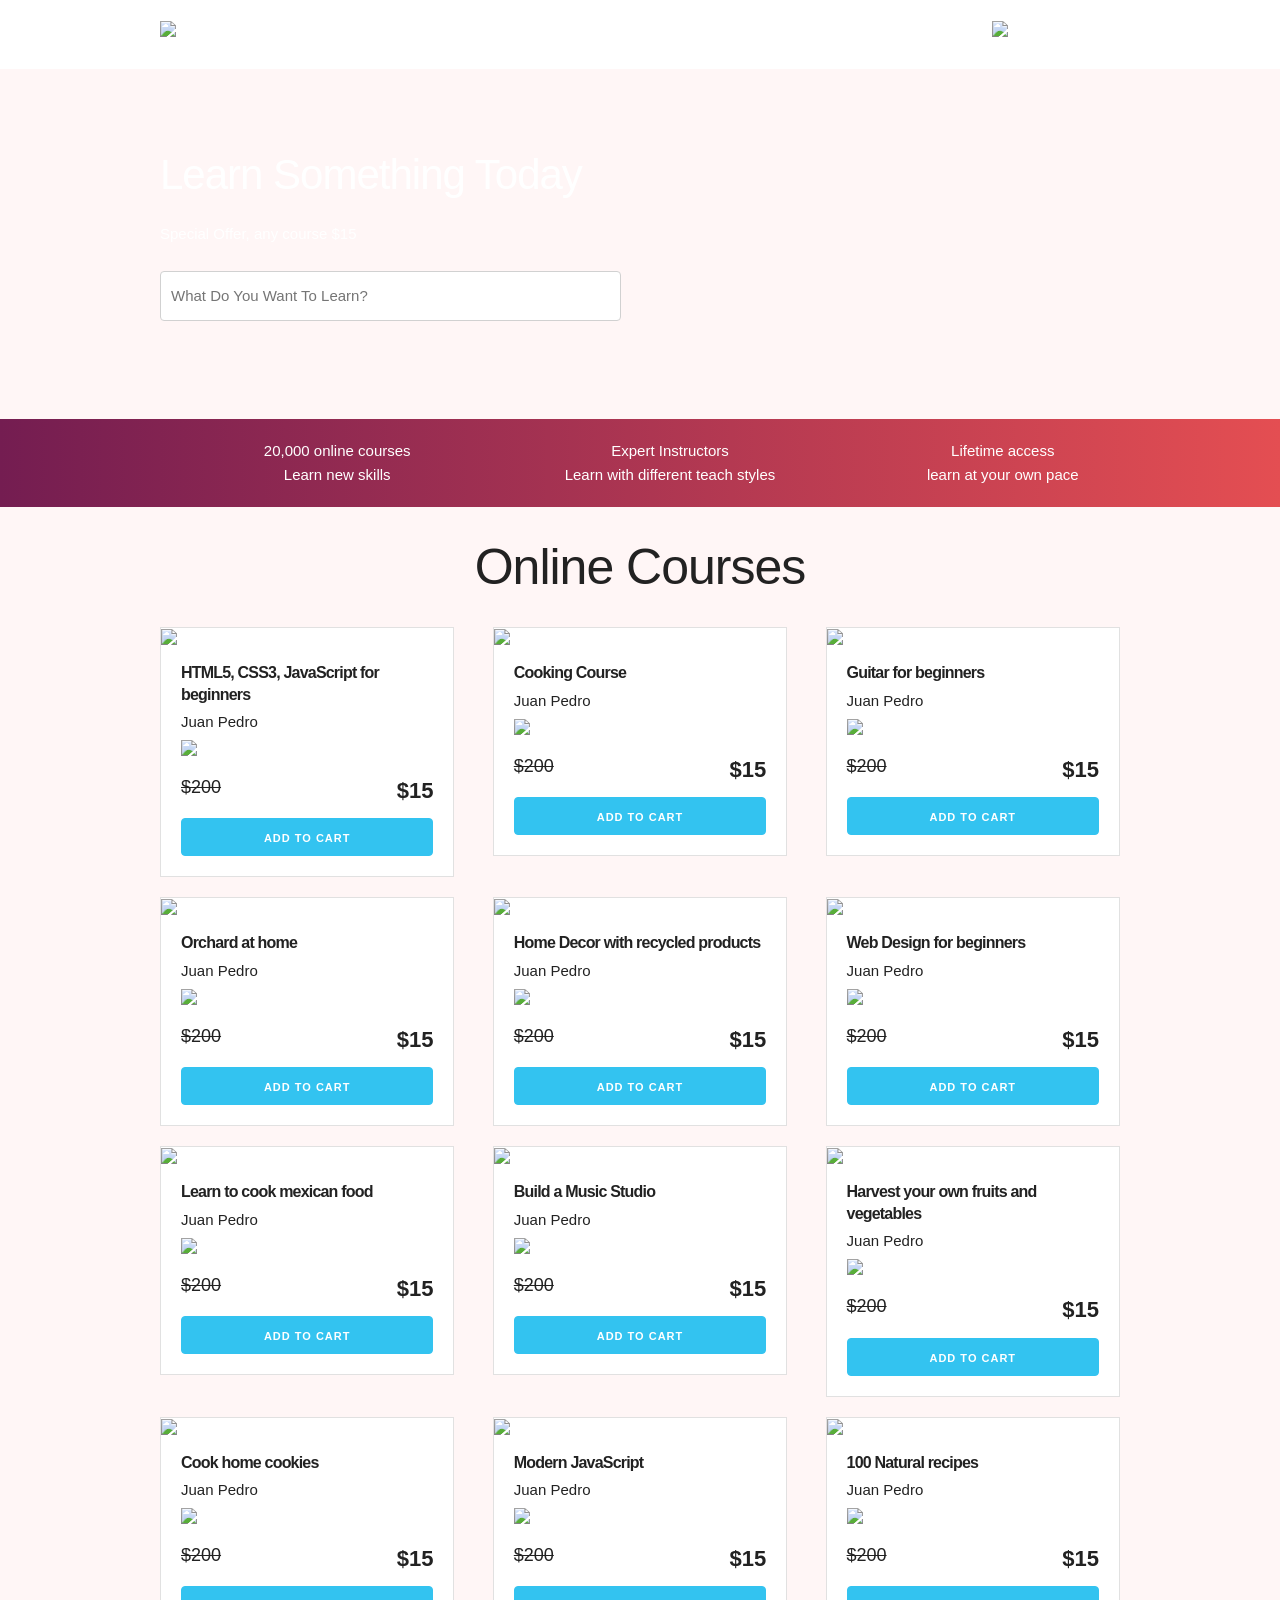
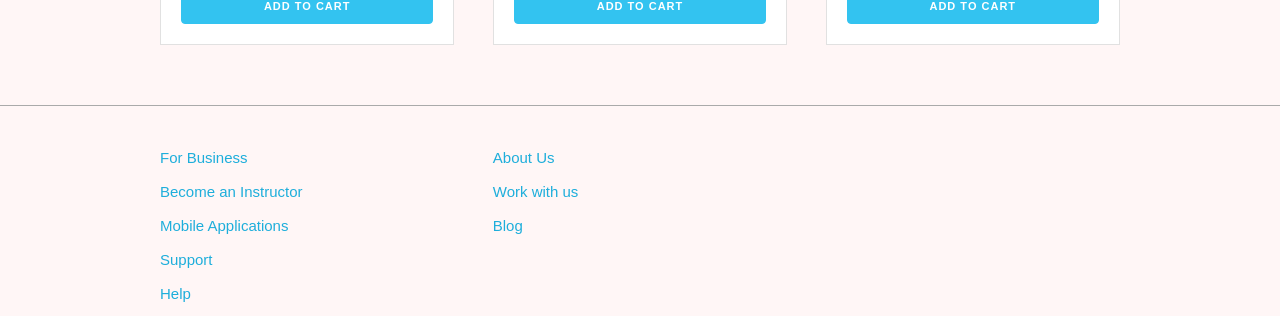
==== index.html @ d413bdd2 "contents added to the files" ====
<!DOCTYPE html>
<html lang="en">

<head>
    <meta charset="UTF-8">
    <meta name="viewport" content="width=device-width, initial-scale=1.0">
    <meta http-equiv="X-UA-Compatible" content="ie=edge">
    <title>DOM Shopping Cart</title>
    <link rel="stylesheet" href="css/normalize.css">
    <link rel="stylesheet" href="css/skeleton.css">
    <link rel="stylesheet" href="css/custom.css">
</head>

<body>
    <header id="header" class="header">
        <div class="container">
            <div class="row">
                <div class="four columns">
                    <img src="img/logo.jpg" id="logo">
                </div>
                <div class="two columns u-pull-right">
                    <ul>
                        <li class="submenu">
                            <img src="img/cart.png" id="img-cart">
                            <div id="shopping-cart">
                                <table id="cart-content" class="u-full-width">
                                    <thead>
                                        <tr>
                                            <th>Image</th>
                                            <th>Name</th>
                                            <th>Price</th>
                                            <th></th>
                                        </tr>
                                    </thead>
                                    <tbody>
                                        <tr>
                                            <td>
                                                <img src="img/course1.jpg" width="120">
                                            </td>
                                            <td>HTML5, CSS3, JavaScript for beginners</td>
                                            <td>$15</td>
                                            <td>
                                                <a href="#" class="remove">X</a>
                                            </td>
                                        </tr>
                                        <tr>
                                            <td>
                                                <img src="img/course2.jpg" width="120">
                                            </td>
                                            <td>Cooking Course</td>
                                            <td>$15</td>
                                            <td>
                                                <a href="#" class="remove">X</a>
                                            </td>
                                        </tr>
                                    </tbody>
                                </table>

                                <a href="#" id="clear-cart" class="button u-full-width">Clear Cart</a>
                            </div>
                        </li>
                    </ul>
                </div>
            </div>
        </div>
    </header>


    <div id="hero">
        <div class="container">
            <div class="row">
                <div class="six columns">
                    <div class="hero-content">
                        <h2 id="learn">Learn Something Today</h2>
                        <p class="tagline"> Special Offer, any course $15</p>
                        <form action="#" id="search" method="post" class="form">
                            <input class="u-full-width" type="text" placeholder="What Do You Want To Learn? "
                                id="search-course">
                            <input type="submit" id="submit-search-course" class="submit-search-course">
                        </form>
                    </div>
                </div>
            </div>
        </div>
    </div>

    <div class="main-bar">
        <div class="container">
            <div class="row">
                <div class="four columns icon icon1">
                    <p>20,000 online courses <br>
                        Learn new skills</p>
                </div>
                <div class="four columns icon icon2">
                    <p>Expert Instructors<br>
                        Learn with different teach styles</p>
                </div>
                <div class="four columns icon icon3">
                    <p>Lifetime access <br>
                        learn at your own pace</p>
                </div>
            </div>
        </div>

    </div>

    <div id="courses-list" class="container">
        <h1 id="heading" class="heading">Online Courses</h1>
        <div class="row">
            <div class="four columns">
                <div class="card">
                    <img src="img/course1.jpg" class="course-image u-full-width">
                    <div class="info-card">
                        <h4>HTML5, CSS3, JavaScript for beginners</h4>
                        <p>Juan Pedro</p>
                        <img src="img/stars.png">
                        <p class="price">$200 <span class="u-pull-right ">$15</span></p>
                        <a href="#" class="u-full-width button-primary button input add-to-cart" data-id="1">Add to
                            Cart</a>
                    </div>
                </div>
                <!--.card-->
            </div>
            <div class="four columns">
                <div class="card">
                    <img src="img/course2.jpg" class="course-image u-full-width">
                    <div class="info-card">
                        <h4>Cooking Course</h4>
                        <p>Juan Pedro</p>
                        <img src="img/stars.png">
                        <p class="price">$200 <span class="u-pull-right ">$15</span></p>
                        <a href="#" class="u-full-width button-primary button input add-to-cart" data-id="2">Add to
                            Cart</a>
                    </div>
                </div>
            </div>
            <div class="four columns">
                <div class="card">
                    <img src="img/course3.jpg" class="course-image u-full-width">
                    <div class="info-card">
                        <h4>Guitar for beginners</h4>
                        <p>Juan Pedro</p>
                        <img src="img/stars.png">
                        <p class="price">$200 <span class="u-pull-right ">$15</span></p>
                        <a href="#" class="u-full-width button-primary button input add-to-cart" data-id="3">Add to
                            Cart</a>
                    </div>
                </div>
                <!--.card-->
            </div>

        </div>
        <!--.row-->
        <div class="row">
            <div class="four columns">
                <div class="card">
                    <img src="img/course4.jpg" class="course-image u-full-width">
                    <div class="info-card">
                        <h4>Orchard at home</h4>
                        <p>Juan Pedro</p>
                        <img src="img/stars.png">
                        <p class="price">$200 <span class="u-pull-right ">$15</span></p>
                        <a href="#" class="u-full-width button-primary button input add-to-cart" data-id="4">Add to
                            Cart</a>
                    </div>
                </div>
                <!--.card-->
            </div>
            <div class="four columns">
                <div class="card">
                    <img src="img/course5.jpg" class="course-image u-full-width">
                    <div class="info-card">
                        <h4>Home Decor with recycled products</h4>
                        <p>Juan Pedro</p>
                        <img src="img/stars.png">
                        <p class="price">$200 <span class="u-pull-right ">$15</span></p>
                        <a href="#" class="u-full-width button-primary button input add-to-cart" data-id="5">Add to
                            Cart</a>
                    </div>
                </div>
                <!--.card-->
            </div>
            <div class="four columns">
                <div class="card">
                    <img src="img/course1.jpg" class="course-image u-full-width">
                    <div class="info-card">
                        <h4>Web Design for beginners</h4>
                        <p>Juan Pedro</p>
                        <img src="img/stars.png">
                        <p class="price">$200 <span class="u-pull-right ">$15</span></p>
                        <a href="#" class="u-full-width button-primary button input add-to-cart" data-id="6">Add to
                            Cart</a>
                    </div>
                </div>
                <!--.card-->
            </div>
        </div>
        <!--.row-->
        <div class="row">
            <div class="four columns">
                <div class="card">
                    <img src="img/course2.jpg" class="course-image u-full-width">
                    <div class="info-card">
                        <h4>Learn to cook mexican food</h4>
                        <p>Juan Pedro</p>
                        <img src="img/stars.png">
                        <p class="price">$200 <span class="u-pull-right ">$15</span></p>
                        <a href="#" class="u-full-width button-primary button input add-to-cart" data-id="7">Add to
                            Cart</a>
                    </div>
                </div>
                <!--.card-->
            </div>
            <div class="four columns">
                <div class="card">
                    <img src="img/course3.jpg" class="course-image u-full-width">
                    <div class="info-card">
                        <h4>Build a Music Studio</h4>
                        <p>Juan Pedro</p>
                        <img src="img/stars.png">
                        <p class="price">$200 <span class="u-pull-right ">$15</span></p>
                        <a href="#" class="u-full-width button-primary button input add-to-cart" data-id="8">Add to
                            Cart</a>
                    </div>
                </div>
                <!--.card-->
            </div>
            <div class="four columns">
                <div class="card">
                    <img src="img/course4.jpg" class="course-image u-full-width">
                    <div class="info-card">
                        <h4>Harvest your own fruits and vegetables</h4>
                        <p>Juan Pedro</p>
                        <img src="img/stars.png">
                        <p class="price">$200 <span class="u-pull-right ">$15</span></p>
                        <a href="#" class="u-full-width button-primary button input add-to-cart" data-id="9">Add to
                            Cart</a>
                    </div>
                </div>
                <!--.card-->
            </div>
        </div>
        <!--.row-->
        <div class="row">
            <div class="four columns">
                <div class="card">
                    <img src="img/course5.jpg" class="course-image u-full-width">
                    <div class="info-card">
                        <h4>Cook home cookies</h4>
                        <p>Juan Pedro</p>
                        <img src="img/stars.png">
                        <p class="price">$200 <span class="u-pull-right ">$15</span></p>
                        <a href="#" class="u-full-width button-primary button input add-to-cart" data-id="10">Add to
                            Cart</a>
                    </div>
                </div>
                <!--.card-->
            </div>
            <div class="four columns">
                <div class="card">
                    <img src="img/course1.jpg" class="course-image u-full-width">
                    <div class="info-card">
                        <h4>Modern JavaScript</h4>
                        <p>Juan Pedro</p>
                        <img src="img/stars.png">
                        <p class="price">$200 <span class="u-pull-right ">$15</span></p>
                        <a href="#" class="u-full-width button-primary button input add-to-cart" data-id="11">Add to
                            Cart</a>
                    </div>
                </div>
                <!--.card-->
            </div>
            <div class="four columns">
                <div class="card">
                    <img src="img/course2.jpg" class="course-image u-full-width">
                    <div class="info-card">
                        <h4>100 Natural recipes</h4>
                        <p>Juan Pedro</p>
                        <img src="img/stars.png">
                        <p class="price">$200 <span class="u-pull-right ">$15</span></p>
                        <a href="#" class="u-full-width button-primary button input add-to-cart" data-id="12">Add to
                            Cart</a>
                    </div>
                </div>
                <!--.card-->
            </div>
        </div>
        <!--.row-->
    </div>

    <footer id="footer" class="footer">
        <div class="container">
            <div class="row">
                <div class="four columns">
                    <nav id="primary" class="menu">
                        <a class="link" href="#">For Business</a>
                        <a class="link" href="#">Become an Instructor</a>
                        <a class="link" href="#">Mobile Applications</a>
                        <a class="link" href="#">Support</a>
                        <a class="link" href="#">Help</a>
                    </nav>
                </div>
                <div class="four columns">
                    <nav id="secondary" class="menu">
                        <a class="link" href="#">About Us</a>
                        <a class="link" href="#">Work with us</a>
                        <a class="link" href="#">Blog</a>
                    </nav>
                </div>
            </div>
        </div>
    </footer>

    <script src="js/app.js"></script>

</body>

</html>
---- css/skeleton.css ----
/*
* Skeleton V2.0.4
* Copyright 2014, Dave Gamache
* www.getskeleton.com
* Free to use under the MIT license.
* http://www.opensource.org/licenses/mit-license.php
* 12/29/2014
*/


/* Table of contents
––––––––––––––––––––––––––––––––––––––––––––––––––
- Grid
- Base Styles
- Typography
- Links
- Buttons
- Forms
- Lists
- Code
- Tables
- Spacing
- Utilities
- Clearing
- Media Queries
*/


/* Grid
–––––––––––––––––––––––––––––––––––––––––––––––––– */
.container {
    position: relative;
    width: 100%;
    max-width: 960px;
    margin: 0 auto;
    padding: 0 20px;
    box-sizing: border-box; }
  .column,
  .columns {
    width: 100%;
    float: left;
    box-sizing: border-box; }
  
  /* For devices larger than 400px */
  @media (min-width: 400px) {
    .container {
      width: 85%;
      padding: 0; }
  }
  
  /* For devices larger than 550px */
  @media (min-width: 550px) {
    .container {
      width: 80%; }
    .column,
    .columns {
      margin-left: 4%; }
    .column:first-child,
    .columns:first-child {
      margin-left: 0; }
  
    .one.column,
    .one.columns                    { width: 4.66666666667%; }
    .two.columns                    { width: 13.3333333333%; }
    .three.columns                  { width: 22%;            }
    .four.columns                   { width: 30.6666666667%; }
    .five.columns                   { width: 39.3333333333%; }
    .six.columns                    { width: 48%;            }
    .seven.columns                  { width: 56.6666666667%; }
    .eight.columns                  { width: 65.3333333333%; }
    .nine.columns                   { width: 74.0%;          }
    .ten.columns                    { width: 82.6666666667%; }
    .eleven.columns                 { width: 91.3333333333%; }
    .twelve.columns                 { width: 100%; margin-left: 0; }
  
    .one-third.column               { width: 30.6666666667%; }
    .two-thirds.column              { width: 65.3333333333%; }
  
    .one-half.column                { width: 48%; }
  
    /* Offsets */
    .offset-by-one.column,
    .offset-by-one.columns          { margin-left: 8.66666666667%; }
    .offset-by-two.column,
    .offset-by-two.columns          { margin-left: 17.3333333333%; }
    .offset-by-three.column,
    .offset-by-three.columns        { margin-left: 26%;            }
    .offset-by-four.column,
    .offset-by-four.columns         { margin-left: 34.6666666667%; }
    .offset-by-five.column,
    .offset-by-five.columns         { margin-left: 43.3333333333%; }
    .offset-by-six.column,
    .offset-by-six.columns          { margin-left: 52%;            }
    .offset-by-seven.column,
    .offset-by-seven.columns        { margin-left: 60.6666666667%; }
    .offset-by-eight.column,
    .offset-by-eight.columns        { margin-left: 69.3333333333%; }
    .offset-by-nine.column,
    .offset-by-nine.columns         { margin-left: 78.0%;          }
    .offset-by-ten.column,
    .offset-by-ten.columns          { margin-left: 86.6666666667%; }
    .offset-by-eleven.column,
    .offset-by-eleven.columns       { margin-left: 95.3333333333%; }
  
    .offset-by-one-third.column,
    .offset-by-one-third.columns    { margin-left: 34.6666666667%; }
    .offset-by-two-thirds.column,
    .offset-by-two-thirds.columns   { margin-left: 69.3333333333%; }
  
    .offset-by-one-half.column,
    .offset-by-one-half.columns     { margin-left: 52%; }
  
  }
  
  
  /* Base Styles
  –––––––––––––––––––––––––––––––––––––––––––––––––– */
  /* NOTE
  html is set to 62.5% so that all the REM measurements throughout Skeleton
  are based on 10px sizing. So basically 1.5rem = 15px :) */
  html {
    font-size: 62.5%; }
  body {
    font-size: 1.5em; /* currently ems cause chrome bug misinterpreting rems on body element */
    line-height: 1.6;
    font-weight: 400;
    font-family: "Raleway", "HelveticaNeue", "Helvetica Neue", Helvetica, Arial, sans-serif;
    color: #222; }
  
  
  /* Typography
  –––––––––––––––––––––––––––––––––––––––––––––––––– */
  h1, h2, h3, h4, h5, h6 {
    margin-top: 0;
    margin-bottom: 2rem;
    font-weight: 300; }
  h1 { font-size: 4.0rem; line-height: 1.2;  letter-spacing: -.1rem;}
  h2 { font-size: 3.6rem; line-height: 1.25; letter-spacing: -.1rem; }
  h3 { font-size: 3.0rem; line-height: 1.3;  letter-spacing: -.1rem; }
  h4 { font-size: 2.4rem; line-height: 1.35; letter-spacing: -.08rem; }
  h5 { font-size: 1.8rem; line-height: 1.5;  letter-spacing: -.05rem; }
  h6 { font-size: 1.5rem; line-height: 1.6;  letter-spacing: 0; }
  
  /* Larger than phablet */
  @media (min-width: 550px) {
    h1 { font-size: 5.0rem; }
    h2 { font-size: 4.2rem; }
    h3 { font-size: 3.6rem; }
    h4 { font-size: 3.0rem; }
    h5 { font-size: 2.4rem; }
    h6 { font-size: 1.5rem; }
  }
  
  p {
    margin-top: 0; }
  
  
  /* Links
  –––––––––––––––––––––––––––––––––––––––––––––––––– */
  a {
    color: #1EAEDB; }
  a:hover {
    color: #0FA0CE; }
  
  
  /* Buttons
  –––––––––––––––––––––––––––––––––––––––––––––––––– */
  .button,
  button,
  input[type="submit"],
  input[type="reset"],
  input[type="button"] {
    display: inline-block;
    height: 38px;
    padding: 0 30px;
    color: #555;
    text-align: center;
    font-size: 11px;
    font-weight: 600;
    line-height: 38px;
    letter-spacing: .1rem;
    text-transform: uppercase;
    text-decoration: none;
    white-space: nowrap;
    background-color: transparent;
    border-radius: 4px;
    border: 1px solid #bbb;
    cursor: pointer;
    box-sizing: border-box; }
  .button:hover,
  button:hover,
  input[type="submit"]:hover,
  input[type="reset"]:hover,
  input[type="button"]:hover,
  .button:focus,
  button:focus,
  input[type="submit"]:focus,
  input[type="reset"]:focus,
  input[type="button"]:focus {
    color: #333;
    border-color: #888;
    outline: 0; }
  .button.button-primary,
  button.button-primary,
  input[type="submit"].button-primary,
  input[type="reset"].button-primary,
  input[type="button"].button-primary {
    color: #FFF;
    background-color: #33C3F0;
    border-color: #33C3F0; }
  .button.button-primary:hover,
  button.button-primary:hover,
  input[type="submit"].button-primary:hover,
  input[type="reset"].button-primary:hover,
  input[type="button"].button-primary:hover,
  .button.button-primary:focus,
  button.button-primary:focus,
  input[type="submit"].button-primary:focus,
  input[type="reset"].button-primary:focus,
  input[type="button"].button-primary:focus {
    color: #FFF;
    background-color: #1EAEDB;
    border-color: #1EAEDB; }
  
  
  /* Forms
  –––––––––––––––––––––––––––––––––––––––––––––––––– */
  input[type="email"],
  input[type="number"],
  input[type="search"],
  input[type="text"],
  input[type="tel"],
  input[type="url"],
  input[type="password"],
  textarea,
  select {
    height: 38px;
    padding: 6px 10px; /* The 6px vertically centers text on FF, ignored by Webkit */
    background-color: #fff;
    border: 1px solid #D1D1D1;
    border-radius: 4px;
    box-shadow: none;
    box-sizing: border-box; }
  /* Removes awkward default styles on some inputs for iOS */
  input[type="email"],
  input[type="number"],
  input[type="search"],
  input[type="text"],
  input[type="tel"],
  input[type="url"],
  input[type="password"],
  textarea {
    -webkit-appearance: none;
       -moz-appearance: none;
            appearance: none; }
  textarea {
    min-height: 65px;
    padding-top: 6px;
    padding-bottom: 6px; }
  input[type="email"]:focus,
  input[type="number"]:focus,
  input[type="search"]:focus,
  input[type="text"]:focus,
  input[type="tel"]:focus,
  input[type="url"]:focus,
  input[type="password"]:focus,
  textarea:focus,
  select:focus {
    border: 1px solid #33C3F0;
    outline: 0; }
  label,
  legend {
    display: block;
    margin-bottom: .5rem;
    font-weight: 600; }
  fieldset {
    padding: 0;
    border-width: 0; }
  input[type="checkbox"],
  input[type="radio"] {
    display: inline; }
  label > .label-body {
    display: inline-block;
    margin-left: .5rem;
    font-weight: normal; }
  
  
  /* Lists
  –––––––––––––––––––––––––––––––––––––––––––––––––– */
  ul {
    list-style: circle inside; }
  ol {
    list-style: decimal inside; }
  ol, ul {
    padding-left: 0;
    margin-top: 0; }
  ul ul,
  ul ol,
  ol ol,
  ol ul {
    margin: 1.5rem 0 1.5rem 3rem;
    font-size: 90%; }
  li {
    margin-bottom: 1rem; }
  
  
  /* Code
  –––––––––––––––––––––––––––––––––––––––––––––––––– */
  code {
    padding: .2rem .5rem;
    margin: 0 .2rem;
    font-size: 90%;
    white-space: nowrap;
    background: #F1F1F1;
    border: 1px solid #E1E1E1;
    border-radius: 4px; }
  pre > code {
    display: block;
    padding: 1rem 1.5rem;
    white-space: pre; }
  
  
  /* Tables
  –––––––––––––––––––––––––––––––––––––––––––––––––– */
  th,
  td {
    padding: 12px 15px;
    text-align: left;
    border-bottom: 1px solid #E1E1E1; }
  th:first-child,
  td:first-child {
    padding-left: 0; }
  th:last-child,
  td:last-child {
    padding-right: 0; }
  
  
  /* Spacing
  –––––––––––––––––––––––––––––––––––––––––––––––––– */
  button,
  .button {
    margin-bottom: 1rem; }
  input,
  textarea,
  select,
  fieldset {
    margin-bottom: 1.5rem; }
  pre,
  blockquote,
  dl,
  figure,
  table,
  p,
  ul,
  ol,
  form {
    margin-bottom: 2.5rem; }
  
  
  /* Utilities
  –––––––––––––––––––––––––––––––––––––––––––––––––– */
  .u-full-width {
    width: 100%;
    box-sizing: border-box; }
  .u-max-full-width {
    max-width: 100%;
    box-sizing: border-box; }
  .u-pull-right {
    float: right; }
  .u-pull-left {
    float: left; }
  
  
  /* Misc
  –––––––––––––––––––––––––––––––––––––––––––––––––– */
  hr {
    margin-top: 3rem;
    margin-bottom: 3.5rem;
    border-width: 0;
    border-top: 1px solid #E1E1E1; }
  
  
  /* Clearing
  –––––––––––––––––––––––––––––––––––––––––––––––––– */
  
  /* Self Clearing Goodness */
  .container:after,
  .row:after,
  .u-cf {
    content: "";
    display: table;
    clear: both; }
  
  
  /* Media Queries
  –––––––––––––––––––––––––––––––––––––––––––––––––– */
  /*
  Note: The best way to structure the use of media queries is to create the queries
  near the relevant code. For example, if you wanted to change the styles for buttons
  on small devices, paste the mobile query code up in the buttons section and style it
  there.
  */
  
  
  /* Larger than mobile */
  @media (min-width: 400px) {}
  
  /* Larger than phablet (also point when grid becomes active) */
  @media (min-width: 550px) {}
  
  /* Larger than tablet */
  @media (min-width: 750px) {}
  
  /* Larger than desktop */
  @media (min-width: 1000px) {}
  
  /* Larger than Desktop HD */
  @media (min-width: 1200px) {}
---- css/custom.css ----
body {
    background-color: #fff6f6
}
h1 {
    text-align: center;
}
input[type=text] {
    color: black;
}
h4 {
    font-size: 16px;
    font-weight: 700;
}
header {
    padding: 20px 0 0 0;
    background: white;
    text-align: center;
}
@media (min-width: 750px) {
    header {
        text-align: left;
    }
}
.remove {
    background-color: red;
    border-radius: 50%;
    padding: 5px 10px;
    text-decoration: none;
    color: white;
    font-weight: bold;
}

ul {
    list-style: none;
}
#hero {
    background-image:url(../img/hero.jpg);
    height: 350px;
    background-size: cover;
}
#heading {
    margin: 30px 0;
}
.submenu {
    position: relative;
}

.submenu #shopping-cart{
    display: none;
}
.submenu:hover #shopping-cart{
    display: block;
    position: absolute;
    right:0;
    top:100%;
    z-index: 1;
    background-color: white;
    padding: 20px;
    min-height: 400px;
    min-width: 300px;
}

.hero-content {
    margin-top: 80px;
    color: white;
}
.hero-content form {
    position: relative;
    margin-bottom: 0;
}
.hero-content form #search-course {
    height: 50px;
    margin-bottom: 0;
}
.hero-content form .submit-search-course {
    position: absolute;
    right:0;
    top:0;
    height: 100%;
    padding: 0;
    display: block;
    text-indent: -9999px;
    width: 50px;
    background-image: url(../img/mglass.png);
    background-position: right center;
    background-repeat: no-repeat;
    border:none;
}


.main-bar {
    padding: 20px 0;
   background: #741d51; /* Old browsers */
   background: -moz-linear-gradient(left, #741d51 0%, #e44e52 100%); /* FF3.6-15 */
   background: -webkit-linear-gradient(left, #741d51 0%,#e44e52 100%); /* Chrome10-25,Safari5.1-6 */
   background: linear-gradient(to right, #741d51 0%,#e44e52 100%); /* W3C, IE10+, FF16+, Chrome26+, Opera12+, Safari7+ */
   filter: progid:DXImageTransform.Microsoft.gradient( startColorstr='#741d51', endColorstr='#e44e52',GradientType=1 ); /* IE6-9 */
}

.main-bar p {
    margin:0;
    color: white;
}
.icon {
    background-repeat: no-repeat;
    background-position: left center;
    padding-left: 60px;
    background-size: 30px;
    margin-bottom: 40px;
    text-align: center;
}
@media (min-width: 750px) {
    .icon {
        margin-bottom:0;
    }
}



.icon1 {
    background-image: url(../img/icon1.png);
}
.icon2 {
    background-image: url(../img/icon2.png);
}
.icon3 {
    background-image: url(../img/icon3.png);
}

#courses-list .row {
    margin-bottom:20px;
}
.add-to-cart {
    margin:10px 0;
}
.card {
    text-align: center;
    border: 1px solid #e1e1e1;
    background: white;
}
@media (min-width: 550px) {
    .card {
        text-align: left;
    }
}
.info-card  {
    padding: 10px 20px;
}
.info-card p,
.card h4 {
    margin-bottom: 5px;
}
.info-card .price {
    text-decoration: line-through;
    font-size: 18px;
    margin-top: 10px;
}
.info-card .price span {
    font-weight: 700;
    font-size: 22px;
}
.footer {
    margin-top: 40px;
    border-top:1px solid #aaa;;
    padding-top: 40px;
}
.footer .menu a{
display: block;
margin-bottom: 10px;
text-decoration: none;
}
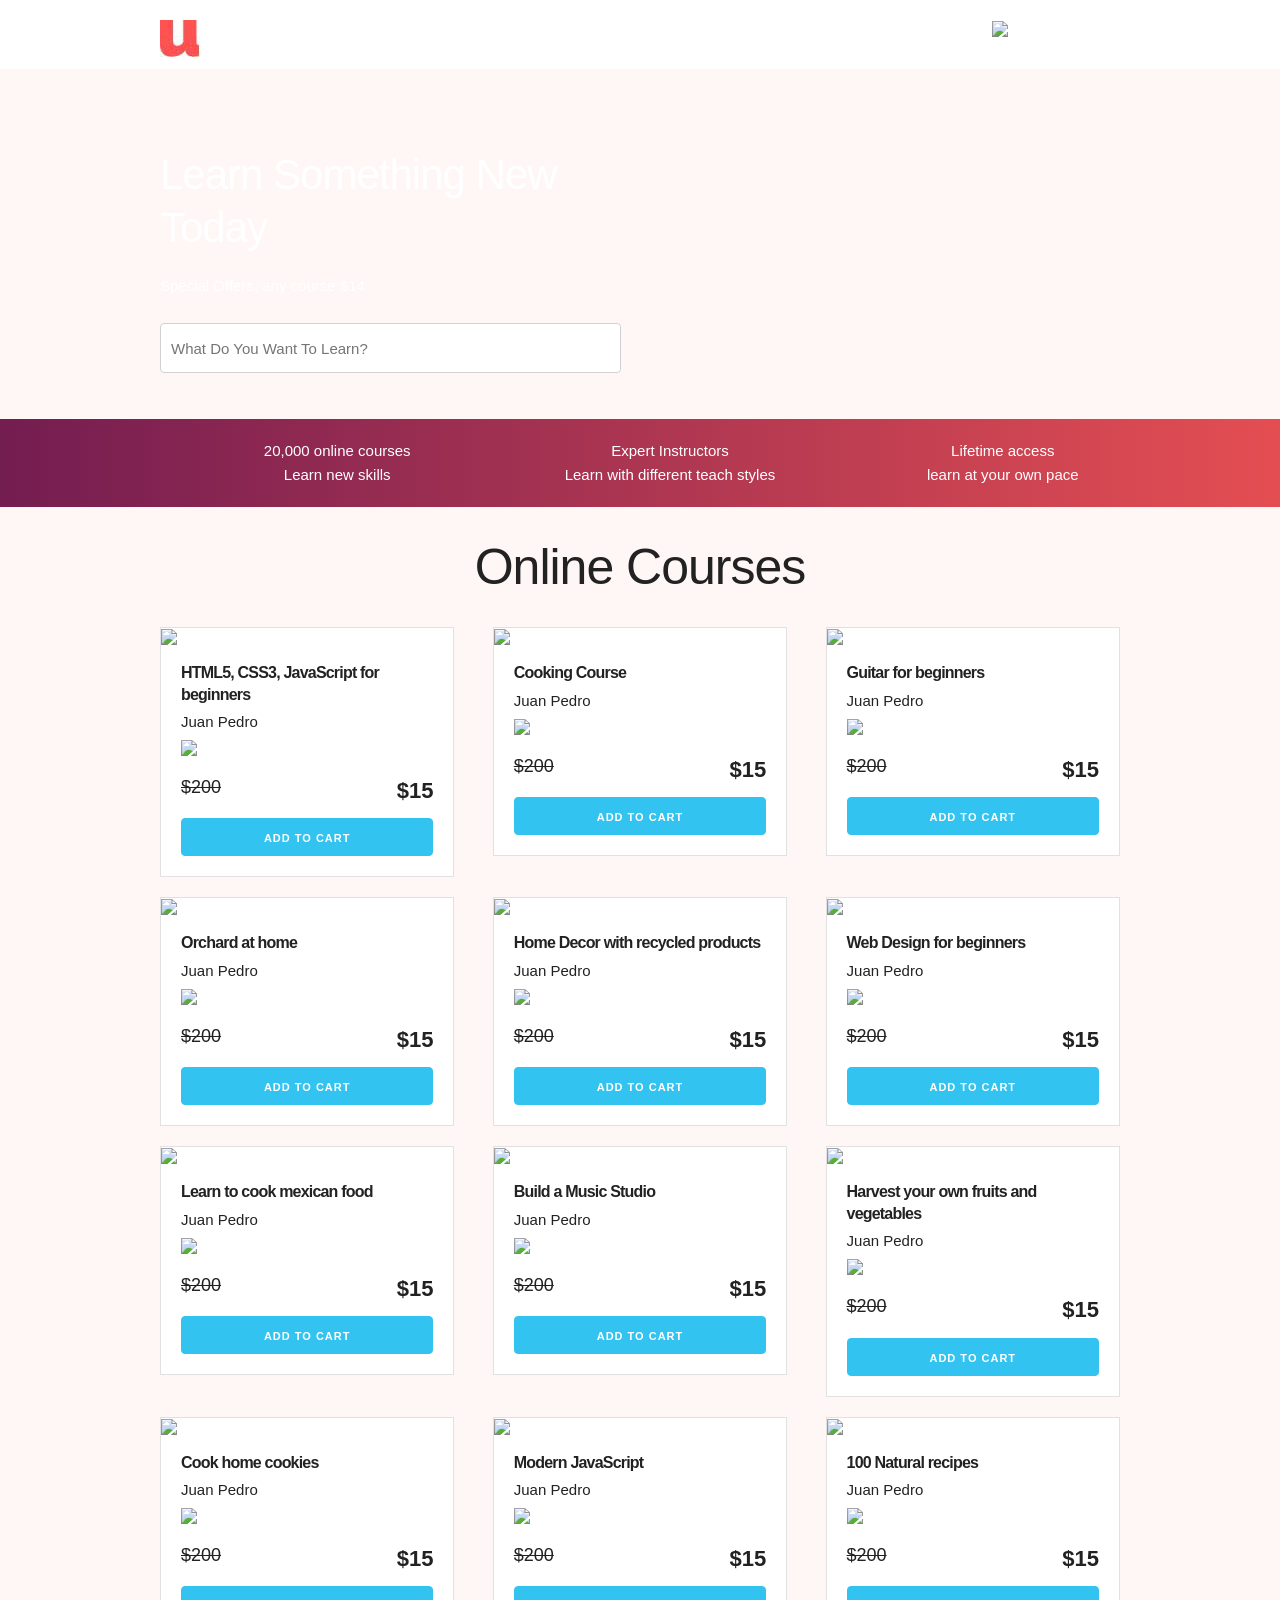
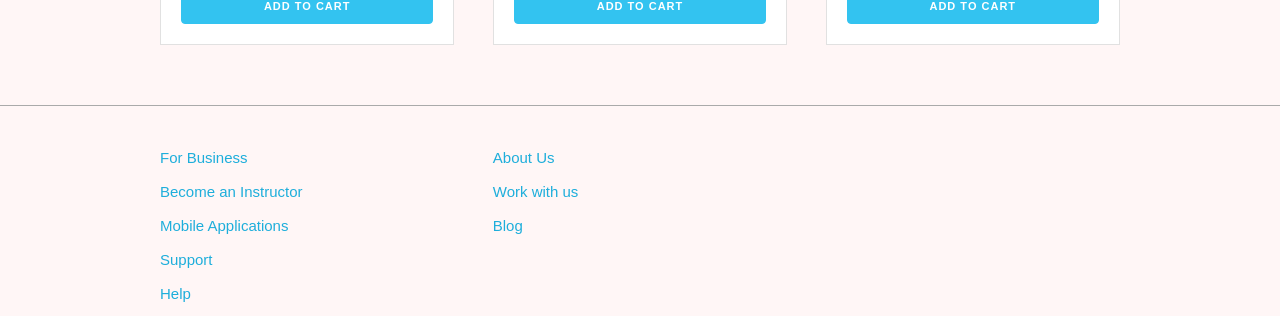
==== commit 692b7360: "text modified" ====
--- a/index.html
+++ b/index.html
@@ -71,8 +71,8 @@
             <div class="row">
                 <div class="six columns">
                     <div class="hero-content">
-                        <h2 id="learn">Learn Something Today</h2>
-                        <p class="tagline"> Special Offer, any course $15</p>
+                        <h2 id="learn">Learn Something New Today</h2>
+                        <p class="tagline"> Special Offers, any course  $14</p>
                         <form action="#" id="search" method="post" class="form">
                             <input class="u-full-width" type="text" placeholder="What Do You Want To Learn? "
                                 id="search-course">
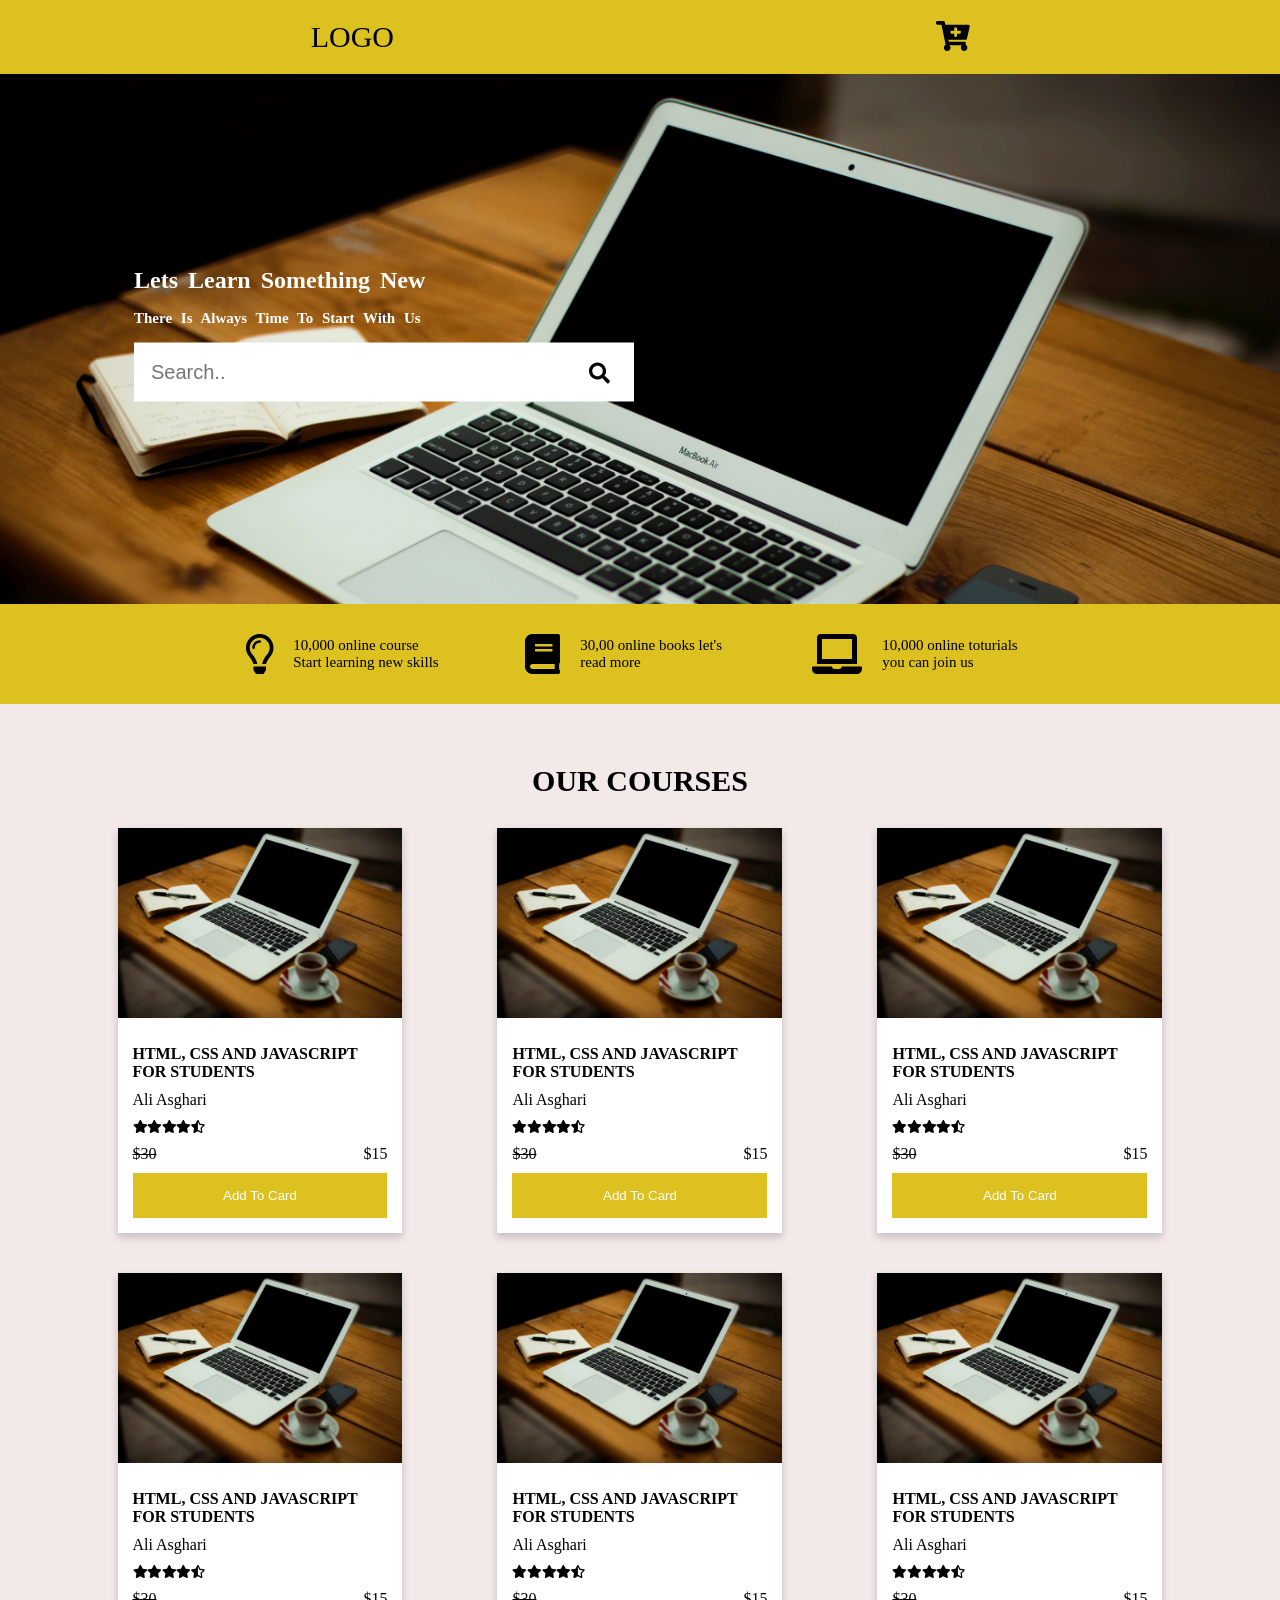
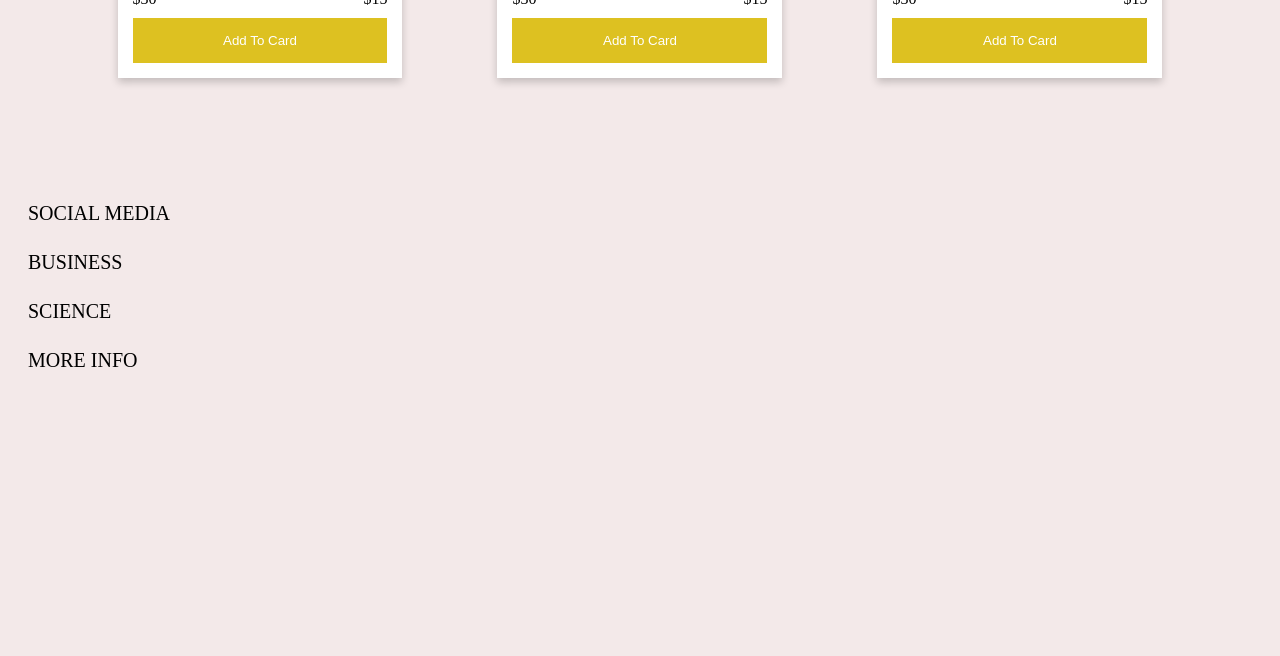
==== commit a391e159: "new html contents added" ====
--- a/index.html
+++ b/index.html
@@ -4,315 +4,222 @@
 <head>
     <meta charset="UTF-8">
     <meta name="viewport" content="width=device-width, initial-scale=1.0">
-    <meta http-equiv="X-UA-Compatible" content="ie=edge">
-    <title>DOM Shopping Cart</title>
-    <link rel="stylesheet" href="css/normalize.css">
-    <link rel="stylesheet" href="css/skeleton.css">
-    <link rel="stylesheet" href="css/custom.css">
+    <link rel="stylesheet" href="/css/style.css">
+    <!-- Font awesome -->
+    <script src="/js/all.js"></script>
+    <title>Add to card pro</title>
 </head>
 
 <body>
-    <header id="header" class="header">
-        <div class="container">
+    <!-- Navbar section-->
+    <ul class="navbar">
+        <li>
+            <a href="#" class="logo">logo</a>
+        </li>
+        <li>
+            <a href="#" class="shopping-card-icon">
+                <i class="fa fa-cart-plus" aria-hidden="true">
+                </i>
+                <div id="shopping-cart" class="dropdown-content">
+                    <!-- Shopping card -->
+                    <div id="cart-content" class="card">
+                        <div class="card-title">
+                            <span>images</span>
+                            <span>name</span>
+                            <span>Price</span>
+                        </div>
+                        <div class="card-title-undeline"></div>
+                        <div class="card-body">
+                        </div>
+                        <p><button id="clear-cart">Clear card</button></p>
+                    </div>
+                </div>
+            </a>
+        </li>
+    </ul>
+    <!-- Banner -->
+    <div id="banner" class="banner">
+        <div class="search-container">
+            <h1>lets learn something new</h1>
+            <h5>there is always time to start with us</h5>
+            <form id="form" action="#">
+                <input class="input" type="text" placeholder="Search.." name="search">
+                <button class="submit" type="submit"><i class="fa fa-search"></i></button>
+            </form>
+        </div>
+        <div class="banner-bottom-text">
+            <ul class="lists">
+                <li class="sub-list"> <span><i class="far fa-lightbulb list-icon"></i></span>
+                    <p class="list-text">10,000 online course Start learning new skills</p>
+                </li>
+                <li class="sub-list"> <span><i class="fas fa-book list-icon"></i></span>
+                    <p class="list-text">30,00 online books let's read more</p>
+                </li>
+                <li class="sub-list"> <span><i class="fas fa-laptop list-icon"></i></span>
+                    <p class="list-text">10,000 online toturials you can join us</p>
+                </li>
+            </ul>
+        </div>
+    </div>
+
+    <!-- Courses -->
+    <div class="cousrses-container">
+        <div class="courses">
             <div class="row">
-                <div class="four columns">
-                    <img src="img/logo.jpg" id="logo">
-                </div>
-                <div class="two columns u-pull-right">
+                <h1>our courses</h1>
+                <div class="column">
+                    <!-- card -->
+                    <div id="card">
+                        <img src="/img/lap.jpg" alt="Avatar" style="width:100%">
+                        <div class="container">
+                            <h3>HTML, CSS AND JAVASCRIPT FOR STUDENTS</h3>
+                            <p>Ali Asghari</p>
+                            <div class="stars">
+                                <span><i class="fas fa-star"></i><i class="fas fa-star"></i><i
+                                        class="fas fa-star"></i><i class="fas fa-star"></i><i
+                                        class="fas fa-star-half-alt"></i></span>
+                            </div>
+                            <div class="rate">
+                                <span class="firt"><del>$30</del></span>
+                                <span class="last">$15</span>
+                            </div>
+                            <button class="card-btn">add to card</button>
+                        </div>
+                    </div>
+                </div>
+
+                <div class="column">
+                    <div id="card">
+                        <img src="/img/lap.jpg" alt="Avatar" style="width:100%">
+                        <div class="container">
+                            <h3>HTML, CSS AND JAVASCRIPT FOR STUDENTS</h3>
+                            <p>Ali Asghari</p>
+                            <div class="stars">
+                                <span><i class="fas fa-star"></i><i class="fas fa-star"></i><i
+                                        class="fas fa-star"></i><i class="fas fa-star"></i><i
+                                        class="fas fa-star-half-alt"></i></span>
+                            </div>
+                            <div class="rate">
+                                <span class="firt"><del>$30</del></span>
+                                <span class="last">$15</span>
+                            </div>
+                            <button class="card-btn">add to card</button>
+                        </div>
+                    </div>
+                </div>
+
+                <div class="column">
+                    <div id="card">
+                        <img src="/img/lap.jpg" alt="Avatar" style="width:100%">
+                        <div class="container">
+                            <h3>HTML, CSS AND JAVASCRIPT FOR STUDENTS</h3>
+                            <p>Ali Asghari</p>
+                            <div class="stars">
+                                <span><i class="fas fa-star"></i><i class="fas fa-star"></i><i
+                                        class="fas fa-star"></i><i class="fas fa-star"></i><i
+                                        class="fas fa-star-half-alt"></i></span>
+                            </div>
+                            <div class="rate">
+                                <span class="firt"><del>$30</del></span>
+                                <span class="last">$15</span>
+                            </div>
+                            <button class="card-btn">add to card</button>
+                        </div>
+                    </div>
+                </div>
+
+                <div class="column">
+                    <div id="card">
+                        <img src="/img/lap.jpg" alt="Avatar" style="width:100%">
+                        <div class="container">
+                            <h3>HTML, CSS AND JAVASCRIPT FOR STUDENTS</h3>
+                            <p>Ali Asghari</p>
+                            <div class="stars">
+                                <span><i class="fas fa-star"></i><i class="fas fa-star"></i><i
+                                        class="fas fa-star"></i><i class="fas fa-star"></i><i
+                                        class="fas fa-star-half-alt"></i></span>
+                            </div>
+                            <div class="rate">
+                                <span class="firt"><del>$30</del></span>
+                                <span class="last">$15</span>
+                            </div>
+                            <button class="card-btn">add to card</button>
+                        </div>
+                    </div>
+                </div>
+                <div class="column">
+                    <div id="card">
+                        <img src="/img/lap.jpg" alt="Avatar" style="width:100%">
+                        <div class="container">
+                            <h3>HTML, CSS AND JAVASCRIPT FOR STUDENTS</h3>
+                            <p>Ali Asghari</p>
+                            <div class="stars">
+                                <span><i class="fas fa-star"></i><i class="fas fa-star"></i><i
+                                        class="fas fa-star"></i><i class="fas fa-star"></i><i
+                                        class="fas fa-star-half-alt"></i></span>
+                            </div>
+                            <div class="rate">
+                                <span class="firt"><del>$30</del></span>
+                                <span class="last">$15</span>
+                            </div>
+                            <button class="card-btn">add to card</button>
+                        </div>
+                    </div>
+                </div>
+                <div class="column">
+                    <div id="card">
+                        <img src="/img/lap.jpg" alt="Avatar" style="width:100%">
+                        <div class="container">
+                            <h3>HTML, CSS AND JAVASCRIPT FOR STUDENTS</h3>
+                            <p>Ali Asghari</p>
+                            <div class="stars">
+                                <span><i class="fas fa-star"></i><i class="fas fa-star"></i><i
+                                        class="fas fa-star"></i><i class="fas fa-star"></i><i
+                                        class="fas fa-star-half-alt"></i></span>
+                            </div>
+                            <div class="rate">
+                                <span class="firt"><del>$30</del></span>
+                                <span class="last">$15</span>
+                            </div>
+                            <button class="card-btn">add to card</button>
+                        </div>
+                    </div>
+                </div>
+            </div>
+        </div>
+    </div>
+    <!-- Footer -->
+    <div class="footer-container">
+        <div class="footer-row">
+            <div class="col-a">
+                <div class="footer-text">
                     <ul>
-                        <li class="submenu">
-                            <img src="img/cart.png" id="img-cart">
-                            <div id="shopping-cart">
-                                <table id="cart-content" class="u-full-width">
-                                    <thead>
-                                        <tr>
-                                            <th>Image</th>
-                                            <th>Name</th>
-                                            <th>Price</th>
-                                            <th></th>
-                                        </tr>
-                                    </thead>
-                                    <tbody>
-                                        <tr>
-                                            <td>
-                                                <img src="img/course1.jpg" width="120">
-                                            </td>
-                                            <td>HTML5, CSS3, JavaScript for beginners</td>
-                                            <td>$15</td>
-                                            <td>
-                                                <a href="#" class="remove">X</a>
-                                            </td>
-                                        </tr>
-                                        <tr>
-                                            <td>
-                                                <img src="img/course2.jpg" width="120">
-                                            </td>
-                                            <td>Cooking Course</td>
-                                            <td>$15</td>
-                                            <td>
-                                                <a href="#" class="remove">X</a>
-                                            </td>
-                                        </tr>
-                                    </tbody>
-                                </table>
-
-                                <a href="#" id="clear-cart" class="button u-full-width">Clear Cart</a>
-                            </div>
-                        </li>
+                        <li><a href="#">
+                                Social media
+                            </a></li>
+                        <li><a href="#">
+                                Business
+                            </a></li>
+                        <li><a href="#">
+                                Science
+                            </a></li>
+                        <li><a href="#">
+                                More info
+                            </a></li>
                     </ul>
                 </div>
             </div>
-        </div>
-    </header>
-
-
-    <div id="hero">
-        <div class="container">
-            <div class="row">
-                <div class="six columns">
-                    <div class="hero-content">
-                        <h2 id="learn">Learn Something New Today</h2>
-                        <p class="tagline"> Special Offers, any course  $14</p>
-                        <form action="#" id="search" method="post" class="form">
-                            <input class="u-full-width" type="text" placeholder="What Do You Want To Learn? "
-                                id="search-course">
-                            <input type="submit" id="submit-search-course" class="submit-search-course">
-                        </form>
-                    </div>
+            <div class="col-b">
+                <div class="footer-map">
+                    <iframe class="embed-responsive-item"
+                        src="https://www.google.com/maps/embed?pb=!1m18!1m12!1m3!1d424143.2712350488!2d150.65179119247972!3d-33.84792704238197!2m3!1f0!2f0!3f0!3m2!1i1024!2i768!4f13.1!3m3!1m2!1s0x6b129838f39a743f%3A0x3017d681632a850!2sSydney+NSW!5e0!3m2!1sen!2sau!4v1557690746894!5m2!1sen!2sau"
+                        width="100%" height="450" frameborder="0" style="border:0" allowfullscreen></iframe>
                 </div>
             </div>
         </div>
     </div>
-
-    <div class="main-bar">
-        <div class="container">
-            <div class="row">
-                <div class="four columns icon icon1">
-                    <p>20,000 online courses <br>
-                        Learn new skills</p>
-                </div>
-                <div class="four columns icon icon2">
-                    <p>Expert Instructors<br>
-                        Learn with different teach styles</p>
-                </div>
-                <div class="four columns icon icon3">
-                    <p>Lifetime access <br>
-                        learn at your own pace</p>
-                </div>
-            </div>
-        </div>
-
-    </div>
-
-    <div id="courses-list" class="container">
-        <h1 id="heading" class="heading">Online Courses</h1>
-        <div class="row">
-            <div class="four columns">
-                <div class="card">
-                    <img src="img/course1.jpg" class="course-image u-full-width">
-                    <div class="info-card">
-                        <h4>HTML5, CSS3, JavaScript for beginners</h4>
-                        <p>Juan Pedro</p>
-                        <img src="img/stars.png">
-                        <p class="price">$200 <span class="u-pull-right ">$15</span></p>
-                        <a href="#" class="u-full-width button-primary button input add-to-cart" data-id="1">Add to
-                            Cart</a>
-                    </div>
-                </div>
-                <!--.card-->
-            </div>
-            <div class="four columns">
-                <div class="card">
-                    <img src="img/course2.jpg" class="course-image u-full-width">
-                    <div class="info-card">
-                        <h4>Cooking Course</h4>
-                        <p>Juan Pedro</p>
-                        <img src="img/stars.png">
-                        <p class="price">$200 <span class="u-pull-right ">$15</span></p>
-                        <a href="#" class="u-full-width button-primary button input add-to-cart" data-id="2">Add to
-                            Cart</a>
-                    </div>
-                </div>
-            </div>
-            <div class="four columns">
-                <div class="card">
-                    <img src="img/course3.jpg" class="course-image u-full-width">
-                    <div class="info-card">
-                        <h4>Guitar for beginners</h4>
-                        <p>Juan Pedro</p>
-                        <img src="img/stars.png">
-                        <p class="price">$200 <span class="u-pull-right ">$15</span></p>
-                        <a href="#" class="u-full-width button-primary button input add-to-cart" data-id="3">Add to
-                            Cart</a>
-                    </div>
-                </div>
-                <!--.card-->
-            </div>
-
-        </div>
-        <!--.row-->
-        <div class="row">
-            <div class="four columns">
-                <div class="card">
-                    <img src="img/course4.jpg" class="course-image u-full-width">
-                    <div class="info-card">
-                        <h4>Orchard at home</h4>
-                        <p>Juan Pedro</p>
-                        <img src="img/stars.png">
-                        <p class="price">$200 <span class="u-pull-right ">$15</span></p>
-                        <a href="#" class="u-full-width button-primary button input add-to-cart" data-id="4">Add to
-                            Cart</a>
-                    </div>
-                </div>
-                <!--.card-->
-            </div>
-            <div class="four columns">
-                <div class="card">
-                    <img src="img/course5.jpg" class="course-image u-full-width">
-                    <div class="info-card">
-                        <h4>Home Decor with recycled products</h4>
-                        <p>Juan Pedro</p>
-                        <img src="img/stars.png">
-                        <p class="price">$200 <span class="u-pull-right ">$15</span></p>
-                        <a href="#" class="u-full-width button-primary button input add-to-cart" data-id="5">Add to
-                            Cart</a>
-                    </div>
-                </div>
-                <!--.card-->
-            </div>
-            <div class="four columns">
-                <div class="card">
-                    <img src="img/course1.jpg" class="course-image u-full-width">
-                    <div class="info-card">
-                        <h4>Web Design for beginners</h4>
-                        <p>Juan Pedro</p>
-                        <img src="img/stars.png">
-                        <p class="price">$200 <span class="u-pull-right ">$15</span></p>
-                        <a href="#" class="u-full-width button-primary button input add-to-cart" data-id="6">Add to
-                            Cart</a>
-                    </div>
-                </div>
-                <!--.card-->
-            </div>
-        </div>
-        <!--.row-->
-        <div class="row">
-            <div class="four columns">
-                <div class="card">
-                    <img src="img/course2.jpg" class="course-image u-full-width">
-                    <div class="info-card">
-                        <h4>Learn to cook mexican food</h4>
-                        <p>Juan Pedro</p>
-                        <img src="img/stars.png">
-                        <p class="price">$200 <span class="u-pull-right ">$15</span></p>
-                        <a href="#" class="u-full-width button-primary button input add-to-cart" data-id="7">Add to
-                            Cart</a>
-                    </div>
-                </div>
-                <!--.card-->
-            </div>
-            <div class="four columns">
-                <div class="card">
-                    <img src="img/course3.jpg" class="course-image u-full-width">
-                    <div class="info-card">
-                        <h4>Build a Music Studio</h4>
-                        <p>Juan Pedro</p>
-                        <img src="img/stars.png">
-                        <p class="price">$200 <span class="u-pull-right ">$15</span></p>
-                        <a href="#" class="u-full-width button-primary button input add-to-cart" data-id="8">Add to
-                            Cart</a>
-                    </div>
-                </div>
-                <!--.card-->
-            </div>
-            <div class="four columns">
-                <div class="card">
-                    <img src="img/course4.jpg" class="course-image u-full-width">
-                    <div class="info-card">
-                        <h4>Harvest your own fruits and vegetables</h4>
-                        <p>Juan Pedro</p>
-                        <img src="img/stars.png">
-                        <p class="price">$200 <span class="u-pull-right ">$15</span></p>
-                        <a href="#" class="u-full-width button-primary button input add-to-cart" data-id="9">Add to
-                            Cart</a>
-                    </div>
-                </div>
-                <!--.card-->
-            </div>
-        </div>
-        <!--.row-->
-        <div class="row">
-            <div class="four columns">
-                <div class="card">
-                    <img src="img/course5.jpg" class="course-image u-full-width">
-                    <div class="info-card">
-                        <h4>Cook home cookies</h4>
-                        <p>Juan Pedro</p>
-                        <img src="img/stars.png">
-                        <p class="price">$200 <span class="u-pull-right ">$15</span></p>
-                        <a href="#" class="u-full-width button-primary button input add-to-cart" data-id="10">Add to
-                            Cart</a>
-                    </div>
-                </div>
-                <!--.card-->
-            </div>
-            <div class="four columns">
-                <div class="card">
-                    <img src="img/course1.jpg" class="course-image u-full-width">
-                    <div class="info-card">
-                        <h4>Modern JavaScript</h4>
-                        <p>Juan Pedro</p>
-                        <img src="img/stars.png">
-                        <p class="price">$200 <span class="u-pull-right ">$15</span></p>
-                        <a href="#" class="u-full-width button-primary button input add-to-cart" data-id="11">Add to
-                            Cart</a>
-                    </div>
-                </div>
-                <!--.card-->
-            </div>
-            <div class="four columns">
-                <div class="card">
-                    <img src="img/course2.jpg" class="course-image u-full-width">
-                    <div class="info-card">
-                        <h4>100 Natural recipes</h4>
-                        <p>Juan Pedro</p>
-                        <img src="img/stars.png">
-                        <p class="price">$200 <span class="u-pull-right ">$15</span></p>
-                        <a href="#" class="u-full-width button-primary button input add-to-cart" data-id="12">Add to
-                            Cart</a>
-                    </div>
-                </div>
-                <!--.card-->
-            </div>
-        </div>
-        <!--.row-->
-    </div>
-
-    <footer id="footer" class="footer">
-        <div class="container">
-            <div class="row">
-                <div class="four columns">
-                    <nav id="primary" class="menu">
-                        <a class="link" href="#">For Business</a>
-                        <a class="link" href="#">Become an Instructor</a>
-                        <a class="link" href="#">Mobile Applications</a>
-                        <a class="link" href="#">Support</a>
-                        <a class="link" href="#">Help</a>
-                    </nav>
-                </div>
-                <div class="four columns">
-                    <nav id="secondary" class="menu">
-                        <a class="link" href="#">About Us</a>
-                        <a class="link" href="#">Work with us</a>
-                        <a class="link" href="#">Blog</a>
-                    </nav>
-                </div>
-            </div>
-        </div>
-    </footer>
-
-    <script src="js/app.js"></script>
-
+    <!-- Script seciont -->
+    <script src="/js/app.js"></script>
 </body>
 
 </html>
--- a/css/style.css
+++ b/css/style.css
@@ -0,0 +1,342 @@
+/* Normalizing css */
+*,
+*::after,
+*::before {
+    margin: 0;
+    padding: 0;
+    box-sizing: border-box;
+}
+
+html {
+    font-size: 10px;
+}
+
+body {
+    background-color: #f3e9e9;
+}
+
+/* navbar */
+.navbar {
+    display: flex;
+    justify-content: space-around;
+    list-style-type: none;
+    flex-wrap: wrap;
+    padding: 2rem 4rem;
+    background-color: rgb(221, 193, 33);
+}
+
+li a {
+    text-decoration: none;
+    text-transform: uppercase;
+    color: black;
+}
+
+.logo {font-size: 3rem;
+
+}
+
+.shopping-card-icon {
+    position: relative;
+    display: inline-block;
+    font-size: 3rem;
+
+}
+
+.dropdown-content {
+    display: none;
+    position: absolute;
+    min-width: 350px;
+    height: 400px;
+}
+
+.shopping-card-icon:hover .dropdown-content {
+    display: block;
+    position: absolute;
+    right:0;
+    top:100%;
+    z-index: 1;
+    background-color: white;
+    padding: 1rem;
+    min-height: 400px;
+    min-width: 350px;
+    box-shadow: 0 4px 8px 0 rgba(0, 0, 0, 0.2);
+}
+
+/* card style */
+.card {
+    /* box-shadow: 0 4px 8px 0 rgba(0, 0, 0, 0.2); */
+    /* max-width: 300px; */
+    margin: auto;
+    padding: 1rem;
+    text-align: center;
+    font-family: arial;
+  }
+  
+  .price {
+    color: grey;
+    font-size: 22px;
+  }
+  
+  .card button {
+    border: none;
+    outline: 0;
+    padding: 12px;
+    color: black;
+    background-color: transparent;
+    border: 1px solid grey;
+    text-align: center;
+    cursor: pointer;
+    margin-top: 20px;
+    width: 100%;
+    font-size: 18px;
+  }
+  
+  .card button:hover {
+    opacity: 0.7;
+  }
+
+
+  .card-title{
+      display: flex;
+      justify-content: space-between;
+  }
+
+  .card-title span{
+      margin: 1rem;
+      font-size: 1.6rem;
+  }
+
+  .card-title-undeline{
+      width: 300px;
+      height: 1px;
+      background-color: grey;
+      margin: 5px auto;
+  }
+
+
+  /* Banner */
+  #banner{
+      min-height: 70vh;
+      /* background-color: green; */
+      background-image: url(/img/lap.jpg);
+      background-size: cover;
+      background-position: top;
+      background-repeat: no-repeat;
+      position: relative;
+  }
+
+
+
+  /* about form */
+  .search-container{
+    padding: 10px;
+    position: absolute;
+    top: 40%;
+    left: 30%;
+    transform: translate(-50%, -50%);
+  }
+  
+  .input{
+    padding: 18px 17px;
+    outline: none;
+    border: none;
+    width: 500px;
+    font-size: 20px;
+  }
+  
+  
+  .submit{
+    padding: 5px;
+    margin-top: 14px;
+    font-size: 21px;
+    position: absolute;
+    margin-left: -50px;
+    outline: none;
+    background-color: transparent;
+    border: none;
+    cursor: pointer;
+    transition: all .2s ease-in;
+  }
+
+  .submit:hover{
+      color:  rgb(221, 193, 33);
+  }
+
+  .search-container h1{
+      text-transform: capitalize;
+      margin: 16px auto;
+      font-size: 24px;
+      color: white;
+      word-spacing: 4px;
+  }
+
+  .search-container h5{
+      text-transform: capitalize;
+      font-size: 15px;
+      margin: 16px auto;
+      color: white;
+      word-spacing: 5px;
+  }
+
+  /* banner-bottom-text */
+  .banner-bottom-text{
+      position: absolute;
+      background-color:rgb(221, 193, 33);
+      bottom: 0;
+      width: 100%;
+      font-size: 1.5rem;
+      padding: 2rem;
+
+  }
+
+  .lists{
+      list-style-type: none;
+      display: flex;
+      justify-content: center;
+  }
+
+  .lists li{
+      margin: 1rem 4rem;
+  }
+
+  .list-icon{
+      margin-right: 2rem;
+      font-size: 4rem;
+  }
+
+  .sub-list{
+      display: flex;
+      align-items: baseline;
+      /* justify-content: center; */
+      align-items: center;
+  }
+
+  .list-text{
+      width: 152px;
+      font-size: 1.5rem;
+  }
+
+  /* our courses */
+
+  .courses h1{
+    padding: 10px 20px;
+    text-align: center;
+    font-size: 30px;
+    text-transform: uppercase;
+  }
+
+  .row{
+      padding: 5rem 7rem;
+      width: 100%;
+      /* padding-left: 18rem; */
+  }
+  /* Create three equal columns that floats next to each other */
+.column {
+    float: left;
+    width: 33.333%;
+    padding: 0rem;
+  }
+  
+  /* Clear floats after the columns */
+  .row:after {
+    content: "";
+    display: table;
+    clear: both;
+  }
+  
+  /* Responsive layout - makes the three columns stack on top of each other instead of next to each other */
+  @media screen and (max-width:700px) {
+    .column, #card {
+      width: 100%;
+    }
+  }
+
+  /* Card */
+  #card {
+    box-shadow: 0 4px 8px 0 rgba(0,0,0,0.2);
+    background-color: white;
+    transition: 0.3s;
+    width: 75%;
+    margin: 2rem auto;
+  }
+  
+  #card:hover {
+    box-shadow: 0 8px 16px 0 rgba(0,0,0,0.2);
+  }
+  
+  .container {
+    padding: 1.5rem;
+    text-align: left;
+  }
+
+  .container h3{
+    font-size: 1.6rem;
+    margin: 1rem auto;
+  }
+
+  .container p{
+    font-size: 1.6rem;
+    margin: 1rem auto;
+  }
+
+  .card-btn{
+    background-color: rgb(221, 193, 33) !important;
+    border: none !important;
+    outline: none !important;
+    padding: 1.5rem 3rem;
+    color: white;
+    text-transform: capitalize;
+    /* margin-bottom: 2rem; */
+    width: 100%;
+  }
+
+  .card-btn:hover{
+    opacity: .8;
+  }
+
+
+  /* stars */
+  .stars{
+    font-size: 1.3rem;
+
+  }
+  /* rate */
+  .rate{
+    display: flex;
+    justify-content: space-between;
+    margin: 1rem auto;
+    font-size: 1.6rem;
+  }
+
+
+  .footer-container{
+    padding: 10px;
+  }
+
+  .footer-row{
+    display: flex;
+    justify-content: center;
+  }
+
+  .col-a{
+    padding: 18px;
+    flex: 35%;
+  }
+
+  .col-b{
+    flex: 70%;
+    padding: 18px;
+  }
+
+  .footer-text ul{
+    list-style-type: none;
+  }
+
+  .footer-text li{
+    margin: 26px auto;
+  }
+
+  .footer-text ul li a{
+    text-decoration: none;
+    font-size: 20px;
+  }
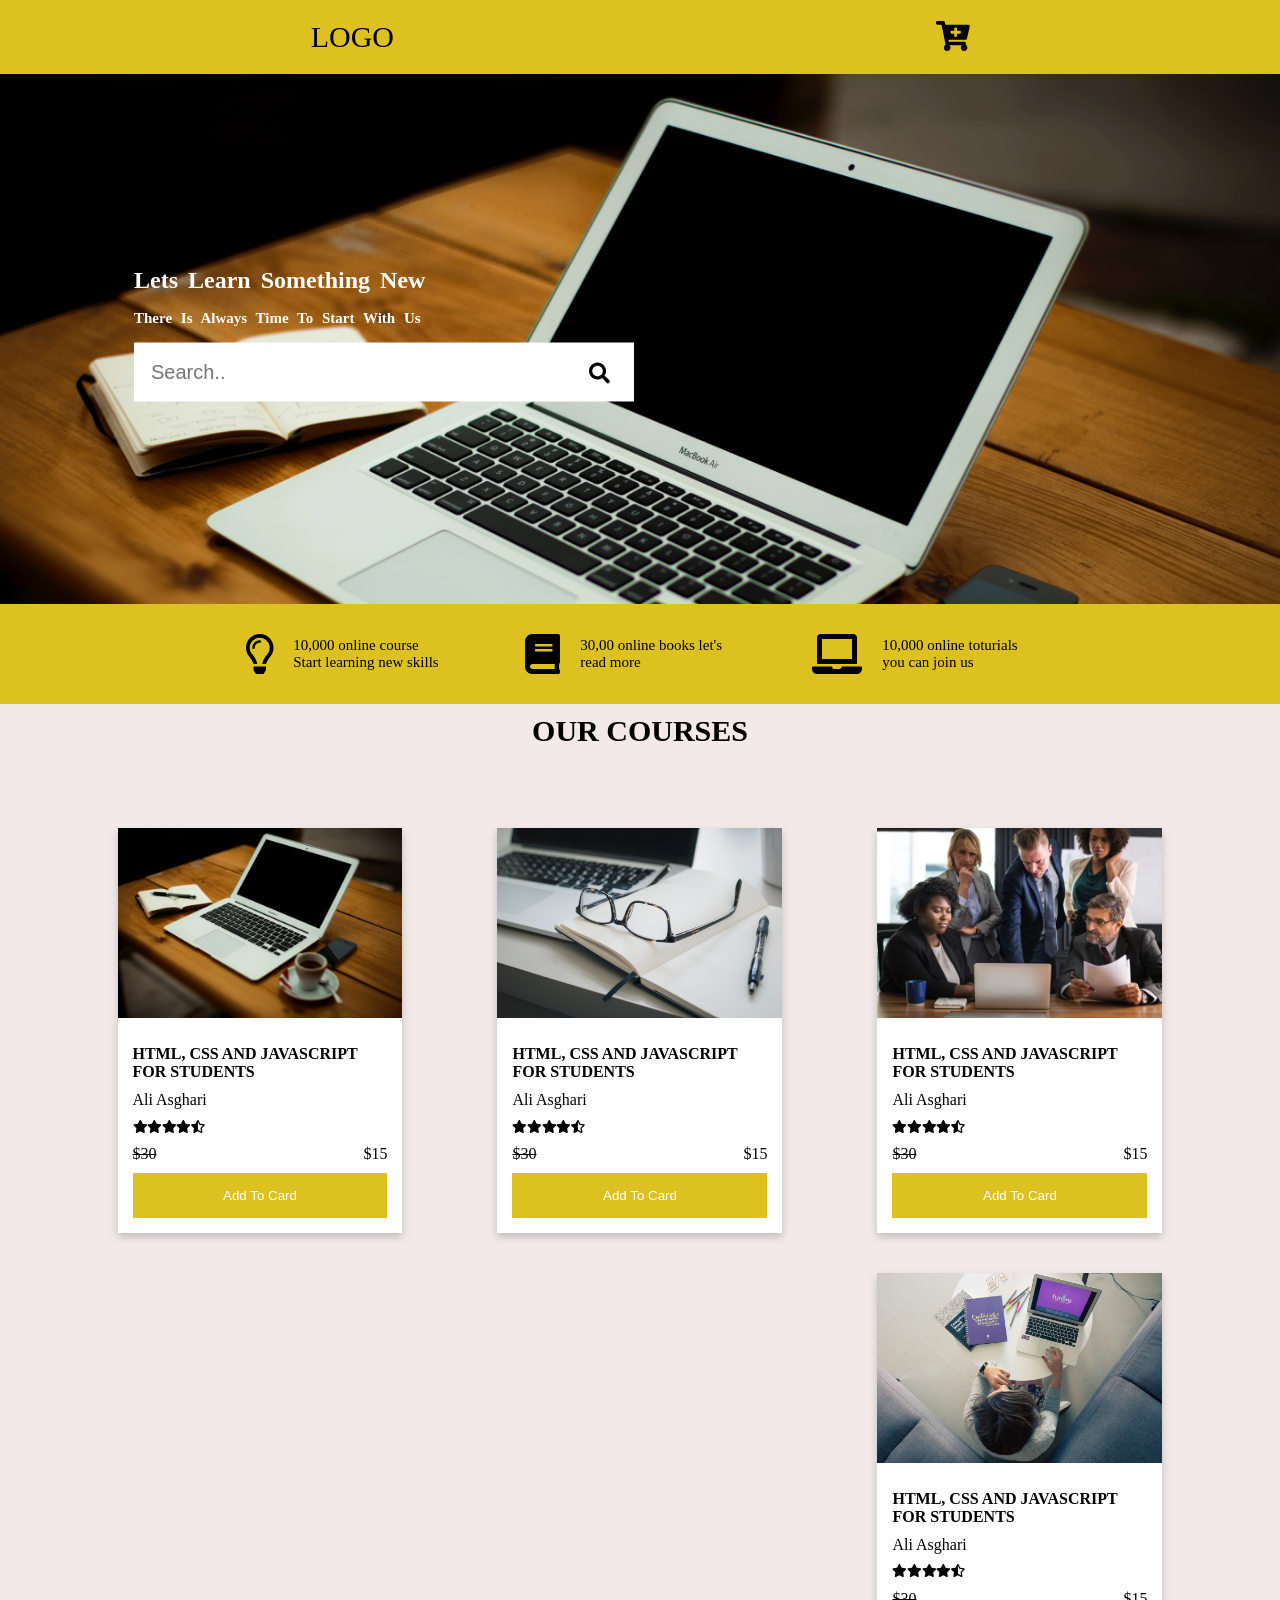
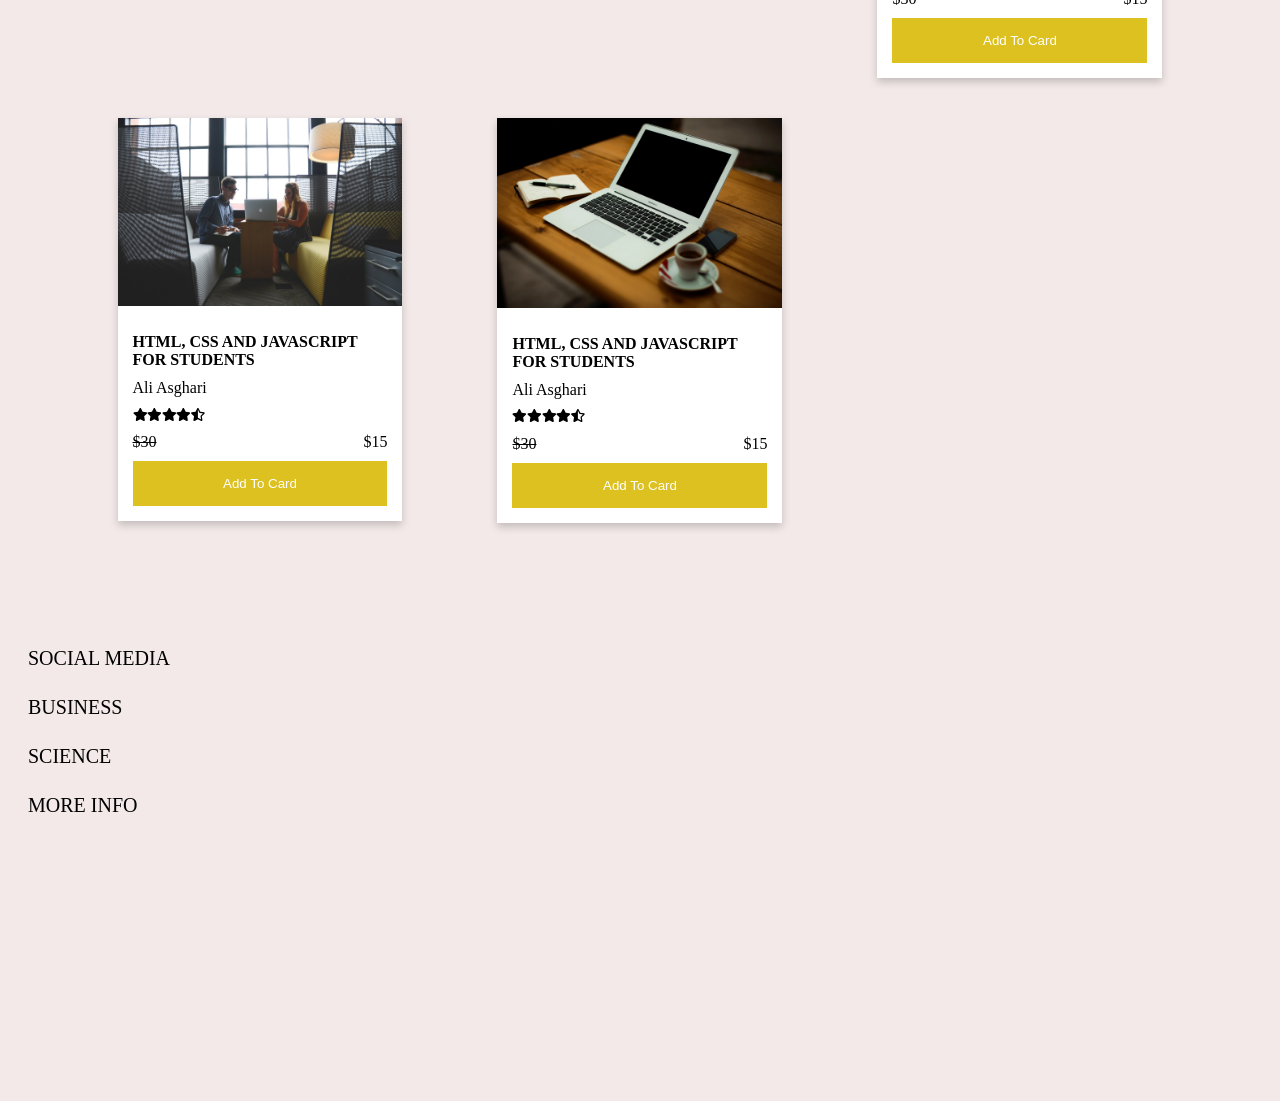
==== commit e3fdd8f3: "new html img" ====
--- a/index.html
+++ b/index.html
@@ -22,7 +22,7 @@
                 </i>
                 <div id="shopping-cart" class="dropdown-content">
                     <!-- Shopping card -->
-                    <div id="cart-content" class="card">
+                    <div id="cart-content shopping-cart" class="card">
                         <div class="card-title">
                             <span>images</span>
                             <span>name</span>
@@ -49,13 +49,13 @@
         </div>
         <div class="banner-bottom-text">
             <ul class="lists">
-                <li class="sub-list"> <span><i class="far fa-lightbulb list-icon"></i></span>
+                <li class="sub-list list-text-modi"> <span><i class="far fa-lightbulb list-icon"></i></span>
                     <p class="list-text">10,000 online course Start learning new skills</p>
                 </li>
                 <li class="sub-list"> <span><i class="fas fa-book list-icon"></i></span>
                     <p class="list-text">30,00 online books let's read more</p>
                 </li>
-                <li class="sub-list"> <span><i class="fas fa-laptop list-icon"></i></span>
+                <li class="sub-list list-text-modi"> <span><i class="fas fa-laptop list-icon"></i></span>
                     <p class="list-text">10,000 online toturials you can join us</p>
                 </li>
             </ul>
@@ -63,10 +63,10 @@
     </div>
 
     <!-- Courses -->
-    <div class="cousrses-container">
+    <div id="courses-list" class="cousrses-container">
         <div class="courses">
+            <h1 class="course-tile">our courses</h1>
             <div class="row">
-                <h1>our courses</h1>
                 <div class="column">
                     <!-- card -->
                     <div id="card">
@@ -83,11 +83,89 @@
                                 <span class="firt"><del>$30</del></span>
                                 <span class="last">$15</span>
                             </div>
-                            <button class="card-btn">add to card</button>
-                        </div>
-                    </div>
-                </div>
-
+                            <button class="card-btn add-to-cart" data-id="1">add to card</button>
+                        </div>
+                    </div>
+                </div>
+
+                <div class="column">
+                    <div id="card">
+                        <img src="/img/img2.jpg" alt="Avatar" style="width:100%">
+                        <div class="container">
+                            <h3>HTML, CSS AND JAVASCRIPT FOR STUDENTS</h3>
+                            <p>Ali Asghari</p>
+                            <div class="stars">
+                                <span><i class="fas fa-star"></i><i class="fas fa-star"></i><i
+                                        class="fas fa-star"></i><i class="fas fa-star"></i><i
+                                        class="fas fa-star-half-alt"></i></span>
+                            </div>
+                            <div class="rate">
+                                <span class="firt"><del>$30</del></span>
+                                <span class="last">$15</span>
+                            </div>
+                            <button class="card-btn add-to-cart" data-id="2">add to card</button>
+                        </div>
+                    </div>
+                </div>
+
+                <div class="column">
+                    <div id="card">
+                        <img src="/img/img3.jpg" alt="Avatar" style="width:100%">
+                        <div class="container">
+                            <h3>HTML, CSS AND JAVASCRIPT FOR STUDENTS</h3>
+                            <p>Ali Asghari</p>
+                            <div class="stars">
+                                <span><i class="fas fa-star"></i><i class="fas fa-star"></i><i
+                                        class="fas fa-star"></i><i class="fas fa-star"></i><i
+                                        class="fas fa-star-half-alt"></i></span>
+                            </div>
+                            <div class="rate">
+                                <span class="firt"><del>$30</del></span>
+                                <span class="last">$15</span>
+                            </div>
+                            <button class="card-btn add-to-cart" data-id="3">add to card</button>
+                        </div>
+                    </div>
+                </div>
+
+                <div class="column">
+                    <div id="card">
+                        <img src="/img/img4.jpg" alt="Avatar" style="width:100%">
+                        <div class="container">
+                            <h3>HTML, CSS AND JAVASCRIPT FOR STUDENTS</h3>
+                            <p>Ali Asghari</p>
+                            <div class="stars">
+                                <span><i class="fas fa-star"></i><i class="fas fa-star"></i><i
+                                        class="fas fa-star"></i><i class="fas fa-star"></i><i
+                                        class="fas fa-star-half-alt"></i></span>
+                            </div>
+                            <div class="rate">
+                                <span class="firt"><del>$30</del></span>
+                                <span class="last">$15</span>
+                            </div>
+                            <button class="card-btn add-to-cart" data-id="4">add to card</button>
+                        </div>
+                    </div>
+                </div>
+                <div class="column">
+                    <div id="card">
+                        <img src="/img/team-3.jpg" alt="Avatar" style="width:100%">
+                        <div class="container">
+                            <h3>HTML, CSS AND JAVASCRIPT FOR STUDENTS</h3>
+                            <p>Ali Asghari</p>
+                            <div class="stars">
+                                <span><i class="fas fa-star"></i><i class="fas fa-star"></i><i
+                                        class="fas fa-star"></i><i class="fas fa-star"></i><i
+                                        class="fas fa-star-half-alt"></i></span>
+                            </div>
+                            <div class="rate">
+                                <span class="firt"><del>$30</del></span>
+                                <span class="last">$15</span>
+                            </div>
+                            <button class="card-btn add-to-cart" data-id="5">add to card</button>
+                        </div>
+                    </div>
+                </div>
                 <div class="column">
                     <div id="card">
                         <img src="/img/lap.jpg" alt="Avatar" style="width:100%">
@@ -103,85 +181,7 @@
                                 <span class="firt"><del>$30</del></span>
                                 <span class="last">$15</span>
                             </div>
-                            <button class="card-btn">add to card</button>
-                        </div>
-                    </div>
-                </div>
-
-                <div class="column">
-                    <div id="card">
-                        <img src="/img/lap.jpg" alt="Avatar" style="width:100%">
-                        <div class="container">
-                            <h3>HTML, CSS AND JAVASCRIPT FOR STUDENTS</h3>
-                            <p>Ali Asghari</p>
-                            <div class="stars">
-                                <span><i class="fas fa-star"></i><i class="fas fa-star"></i><i
-                                        class="fas fa-star"></i><i class="fas fa-star"></i><i
-                                        class="fas fa-star-half-alt"></i></span>
-                            </div>
-                            <div class="rate">
-                                <span class="firt"><del>$30</del></span>
-                                <span class="last">$15</span>
-                            </div>
-                            <button class="card-btn">add to card</button>
-                        </div>
-                    </div>
-                </div>
-
-                <div class="column">
-                    <div id="card">
-                        <img src="/img/lap.jpg" alt="Avatar" style="width:100%">
-                        <div class="container">
-                            <h3>HTML, CSS AND JAVASCRIPT FOR STUDENTS</h3>
-                            <p>Ali Asghari</p>
-                            <div class="stars">
-                                <span><i class="fas fa-star"></i><i class="fas fa-star"></i><i
-                                        class="fas fa-star"></i><i class="fas fa-star"></i><i
-                                        class="fas fa-star-half-alt"></i></span>
-                            </div>
-                            <div class="rate">
-                                <span class="firt"><del>$30</del></span>
-                                <span class="last">$15</span>
-                            </div>
-                            <button class="card-btn">add to card</button>
-                        </div>
-                    </div>
-                </div>
-                <div class="column">
-                    <div id="card">
-                        <img src="/img/lap.jpg" alt="Avatar" style="width:100%">
-                        <div class="container">
-                            <h3>HTML, CSS AND JAVASCRIPT FOR STUDENTS</h3>
-                            <p>Ali Asghari</p>
-                            <div class="stars">
-                                <span><i class="fas fa-star"></i><i class="fas fa-star"></i><i
-                                        class="fas fa-star"></i><i class="fas fa-star"></i><i
-                                        class="fas fa-star-half-alt"></i></span>
-                            </div>
-                            <div class="rate">
-                                <span class="firt"><del>$30</del></span>
-                                <span class="last">$15</span>
-                            </div>
-                            <button class="card-btn">add to card</button>
-                        </div>
-                    </div>
-                </div>
-                <div class="column">
-                    <div id="card">
-                        <img src="/img/lap.jpg" alt="Avatar" style="width:100%">
-                        <div class="container">
-                            <h3>HTML, CSS AND JAVASCRIPT FOR STUDENTS</h3>
-                            <p>Ali Asghari</p>
-                            <div class="stars">
-                                <span><i class="fas fa-star"></i><i class="fas fa-star"></i><i
-                                        class="fas fa-star"></i><i class="fas fa-star"></i><i
-                                        class="fas fa-star-half-alt"></i></span>
-                            </div>
-                            <div class="rate">
-                                <span class="firt"><del>$30</del></span>
-                                <span class="last">$15</span>
-                            </div>
-                            <button class="card-btn">add to card</button>
+                            <button class="card-btn add-to-cart" data-id="6">add to card</button>
                         </div>
                     </div>
                 </div>
--- a/css/style.css
+++ b/css/style.css
@@ -47,6 +47,7 @@
     position: absolute;
     min-width: 350px;
     height: 400px;
+    overflow: auto;
 }
 
 .shopping-card-icon:hover .dropdown-content {
@@ -123,17 +124,33 @@
       background-position: top;
       background-repeat: no-repeat;
       position: relative;
+      /* padding: 2rem; */
   }
 
 
 
   /* about form */
   .search-container{
-    padding: 10px;
+    padding: 2rem;
     position: absolute;
     top: 40%;
     left: 30%;
     transform: translate(-50%, -50%);
+  }
+
+  /* Media query */
+  @media only screen and (max-width: 600px) {
+    .search-container{
+      /* margin-right: 0px !important; */
+      left: 48%;
+      margin: auto;
+    }
+  }
+
+  @media only screen and (max-width: 600px) {
+    .list-text-modi{
+      display: none !important;
+    }
   }
   
   .input{
@@ -339,4 +356,19 @@
   .footer-text ul li a{
     text-decoration: none;
     font-size: 20px;
-  }+  }
+
+
+  /* Remove button */
+  .remove {
+    background-color: red;
+    border-radius: 50%;
+    padding: 5px 10px;
+    text-decoration: none;
+    color: white;
+    font-weight: bold;
+}
+
+.card-body{
+  font-size: 16px;
+}
